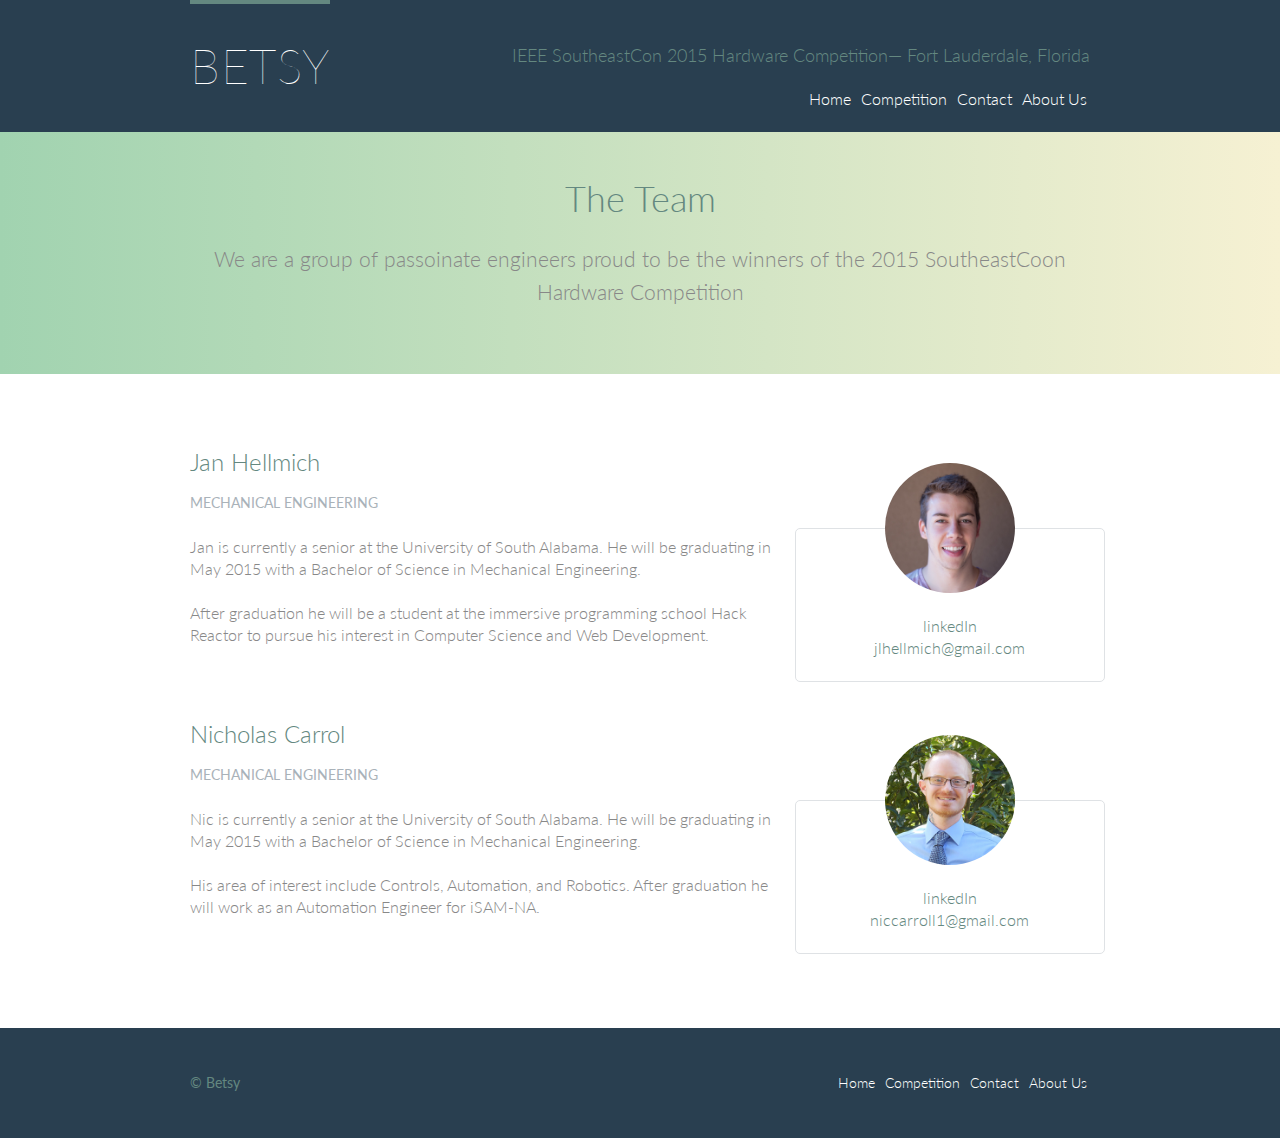
==== about.html @ 8e213bd1 "project website added" ====
<!DOCTYPE html>

<html>

	<head> 

		<meta charset="utf-8">
		<title>Betsy</title>
		<link rel="stylesheet" href="css/main.css">
		<link rel="stylesheet" href="http://fonts.googleapis.com/css?family=Lato:100,300,400">

	</head>

	<body>

		<!-- HEADER -->

		<header class="primary-header container group">
 
			<h1 class="logo"> 

				<a href="index.html">Betsy</a>

			</h1>

			<h4 class="tagline">IEEE SoutheastCon 2015 Hardware Competition&mdash; Fort Lauderdale, Florida</h3> 

			<nav class="nav primary-nav"> 

				<ul>
					<li><a href="index.html">Home</a></li>
					<li><a href="competition.html">Competition</a></li>
					<li><a href="contact.html">Contact</a></li>
					<li><a href="about.html">About Us</a></li>
				</ul>

			</nav>

		</header>

		<!-- MAIN CONTENT -->

		<!-- LEAD -->

		<section class="row-alt">
			<div class="lead container">

				<h1>The Team</h1>

				<p>We are a group of passoinate engineers proud to be the winners of the 2015 SoutheastCoon Hardware Competition</p>

			</div>
		</section>


		<section class="row">

			<div class="grid h2-alt">
				
				<section class="team col-2-3">
					
					<h2>Jan Hellmich</h2>
           			<h5>Mechanical Engineering</h5>

           			<p>Jan is currently a senior at the University of South Alabama. He will be graduating in May 2015 with a Bachelor of Science in Mechanical Engineering.</p>
           			<p>After graduation he will be a student at the immersive programming school Hack Reactor to pursue his interest in Computer Science and Web Development.</p> 

				</section><!--

				--><aside class="team-info col-1-3">
					
					<img src="img/team/jan.jpg" alt="Jan Hellmich">

					<ul>
						<li><a href="https://www.linkedin.com/pub/jan-hellmich/98/a23/820">linkedIn</a></li>
						<li><a href="mailto:jlhellmich@gmail.com">jlhellmich@gmail.com</a></li>

					</ul>

				</aside>


				<section class="team col-2-3">
					
					<h2>Nicholas Carrol</h2>
           			<h5>Mechanical Engineering</h5>

           			<p>Nic is currently a senior at the University of South Alabama. He will be graduating in May 2015 with a Bachelor of Science in Mechanical Engineering.</p>
           			<p>His area of interest include Controls, Automation, and Robotics. After graduation he will work as an Automation Engineer for iSAM-NA.</p>

				</section><!--

				--><aside class="team-info col-1-3">
					
					<img src="img/team/nic.jpg" alt="Nicholas Carrol">

					<ul>
						<li><a href="https://www.linkedin.com/in/nicholasalancarroll">linkedIn</a></li>
						<li><a href="mailto:niccarroll1@gmail.com">niccarroll1@gmail.com</a></li>
					</ul>

				</aside>

			</div>
			

		</section>



		<!-- FOOTER -->

		<footer class="primary-footer container group">

      		<small>&copy; Betsy</small>

      		<nav class="nav">

      			 <ul>
					<li><a href="index.html">Home</a></li>
					<li><a href="competition.html">Competition</a></li>
					<li><a href="contact.html">Contact</a></li>
					<li><a href="about.html">About Us</a></li>
				</ul>

      		</nav>

    	</footer>
---- css/main.css ----
/* http://meyerweb.com/eric/tools/css/reset/
   v2.0 | 20110126
   License: none (public domain)
*/

html, body, div, span, applet, object, iframe,
h1, h2, h3, h4, h5, h6, p, blockquote, pre,
a, abbr, acronym, address, big, cite, code,
del, dfn, em, img, ins, kbd, q, s, samp,
small, strike, strong, sub, sup, tt, var,
b, u, i, center,
dl, dt, dd, ol, ul, li,
fieldset, form, label, legend,
table, caption, tbody, tfoot, thead, tr, th, td,
article, aside, canvas, details, embed,
figure, figcaption, footer, header, hgroup,
menu, nav, output, ruby, section, summary,
time, mark, audio, video {
  margin: 0;
  padding: 0;
  border: 0;
  font-size: 100%;
  font: inherit;
  vertical-align: baseline;
}
/* HTML5 display-role reset for older browsers */
article, aside, details, figcaption, figure,
footer, header, hgroup, menu, nav, section {
  display: block;
}
body {
  line-height: 1;
}
ol, ul {
  list-style: none;
}
blockquote, q {
  quotes: none;
}
blockquote:before, blockquote:after,
q:before, q:after {
  content: '';
  content: none;
}
table {
  border-collapse: collapse;
  border-spacing: 0;
}

/*
  ========================================
  Clearfix
  ========================================
*/

.group:before,
.group:after {
  content: "";
  display: table;
}
.group:after {
  clear: both;
}
.group {
  clear: both;
  *zoom: 1;
}

/*
  ========================================
  Custom styles
  ========================================
*/


body
{
	background: #293f50;
	color: #888;
	font: 300 16px/22px "Lato", "Open Sans", "Helvetica Neue", Helvetica, Arial, sans-serif;
}


/*
  ========================================
  Grid
  ========================================
*/

*,
*:before,
*:after {
  -webkit-box-sizing: border-box;
     -moz-box-sizing: border-box;
          box-sizing: border-box;
}

.container {
  padding-left: 30px;
  padding-right: 30px;
}

.container,
.grid
{
	margin: 0 auto;
	width: 960px;
}

.grid,
.col-1-3,
.col-2-3 {
  padding-left: 15px;
  padding-right: 15px;
}
.col-1-3,
.col-2-3  {
  display: inline-block;
  vertical-align: top;
}
.col-1-3 {
  width: 33.33%;
}
.col-2-3 {
  width: 66.66%;
}

/*
  ========================================
  TYPOGRAPHY
  ========================================
*/

h1, h2, h3, h4 {
  color: #648880;
}
h1, h3, h4, h5, p {
  margin-bottom: 22px;
}
h1 {
  font-size: 36px;
  line-height: 44px;
}
h2 {
  font-size: 24px;
  line-height: 44px;
}
h3 {
  font-size: 21px;
}
h4 {
  font-size: 18px;
}
h5 {
  color: #a9b2b9;
  font-size: 14px;
  font-weight: 400;
  text-transform: uppercase;
}
.h2-alt h2{
  margin-bottom: 8px;
}

/*
  ========================================
  Links
  ========================================
*/

a {
  color: #648880;
  text-decoration: none;
}
a:hover {
  color: #a9b2b9;
}
p a {
  border-bottom: 1px solid #dfe2e5;
}
.primary-header a,
.primary-footer a {
  color: #fff;
}
.primary-header a:hover,
.primary-footer a:hover {
  color: #648880;
}

/*
  ========================================
  Leads
  ========================================
*/

.lead
{
  text-align: center;
}

.lead p
{
  font-size: 21px;
  line-height: 33px;
}


/*
  ========================================
  ROWS
  ========================================
*/

.row
{
	min-width: 960px;
	background: #fff;
	padding: 66px 0 44px 0;
}


.row-alt 
{
  min-width: 960px;
  background: #cbe2c1;
  background: -webkit-linear-gradient(to right, #a1d3b0, #f6f1d3);
  background:    -moz-linear-gradient(to right, #a1d3b0, #f6f1d3);
  background:         linear-gradient(to right, #a1d3b0, #f6f1d3);
  padding: 44px 0 44px 0;

}

.h2-padding {
  padding-top: 48px;
}

/*
  ========================================
  Primary header
  ========================================
*/

.logo
{
  border-top: 4px solid #648880;
  float: left;
  font-size: 48px;
  font-weight: 100;
  letter-spacing: .5px;
  line-height: 44px;
  padding: 40px 0 22px 0;
  text-transform: uppercase;
}

.tagline
{
  margin: 44px 0 22px 0;
  text-align: right;
}

/*
  ========================================
  Primary footer
  ========================================
*/

.primary-footer {
  color: #648880;
  font-size: 14px;
  padding-bottom: 44px;
  padding-top: 44px;
}
.primary-footer small {
  float: left;
  font-weight: 400;
}


/*
  ========================================
  NAVIGATION
  ========================================
*/

.nav
{
	text-align: right;
}

.nav li
{
	display: inline-block;
	margin: 0 3px;
	vertical-align: top;
}

/*
  ========================================
  HOME
  ========================================
*/

.btn {
  border-radius: 5px;
  color: #fff;
  cursor: pointer;
  display: inline-block;
  font-weight: 400;
  letter-spacing: .5px;
  margin: 0;
  text-transform: uppercase;
  border: 1px solid #fff;
  padding: 5px 25px;
}

.btn:hover {
  background: #fff;
  color: #648880;
}

.hero 
{
  color: #fff;
  line-height: 44px;
  padding: 36px 0 60px 0;
  text-align: center;
}

.hero h2
{
	font-size: 36px;
}

.hero p
{
	padding-top: 8px;
}

.hero img {
  width: 50%;
  border-radius: 5px;
}

.teaser img {
  display: block;
  max-width: 100%;
  border-radius: 5px;
  margin-bottom: 22px;
}


/*
  ========================================
  COMPETITION
  ========================================
*/

.board img 
{
  max-width: 100%;
  margin-bottom: 44px;
}

.board ul
{
  list-style: circle;
}

h2
{
  margin-bottom: 46px;
}

table {
  margin-bottom: 44px;
  width: 100%;
}

table h4 {
  margin-bottom: 10px;
}

td {
  text-align: center;
}

thead {
  line-height: 44px;
}

thead th {
  color: #648880;
  font-size: 24px;
}

tbody th,
tbody td {
  border-top: 1px solid #dfe2e5;
  vertical-align: middle;
}

tbody th {
  padding: 10px 0;
}

.tbl-task{
  width: 40%;
}

.tbl-score {
  width: 15%;
}

.comp-vid {
  padding-top: 66px;
  padding-bottom: 22px;
}


/*
  ========================================
  ABOUT US
  ========================================
*/

.team-info {
  border: 1px solid #dfe2e5;
  border-radius: 5px;
  margin-top: 88px;
  padding-bottom: 22px;
  text-align: center;
}

.team {
  margin-bottom: 44px;
}

.team-info img {
  border-radius: 50%;
  height: 130px;
  margin: -66px 0 22px 0;
  vertical-align: top
}
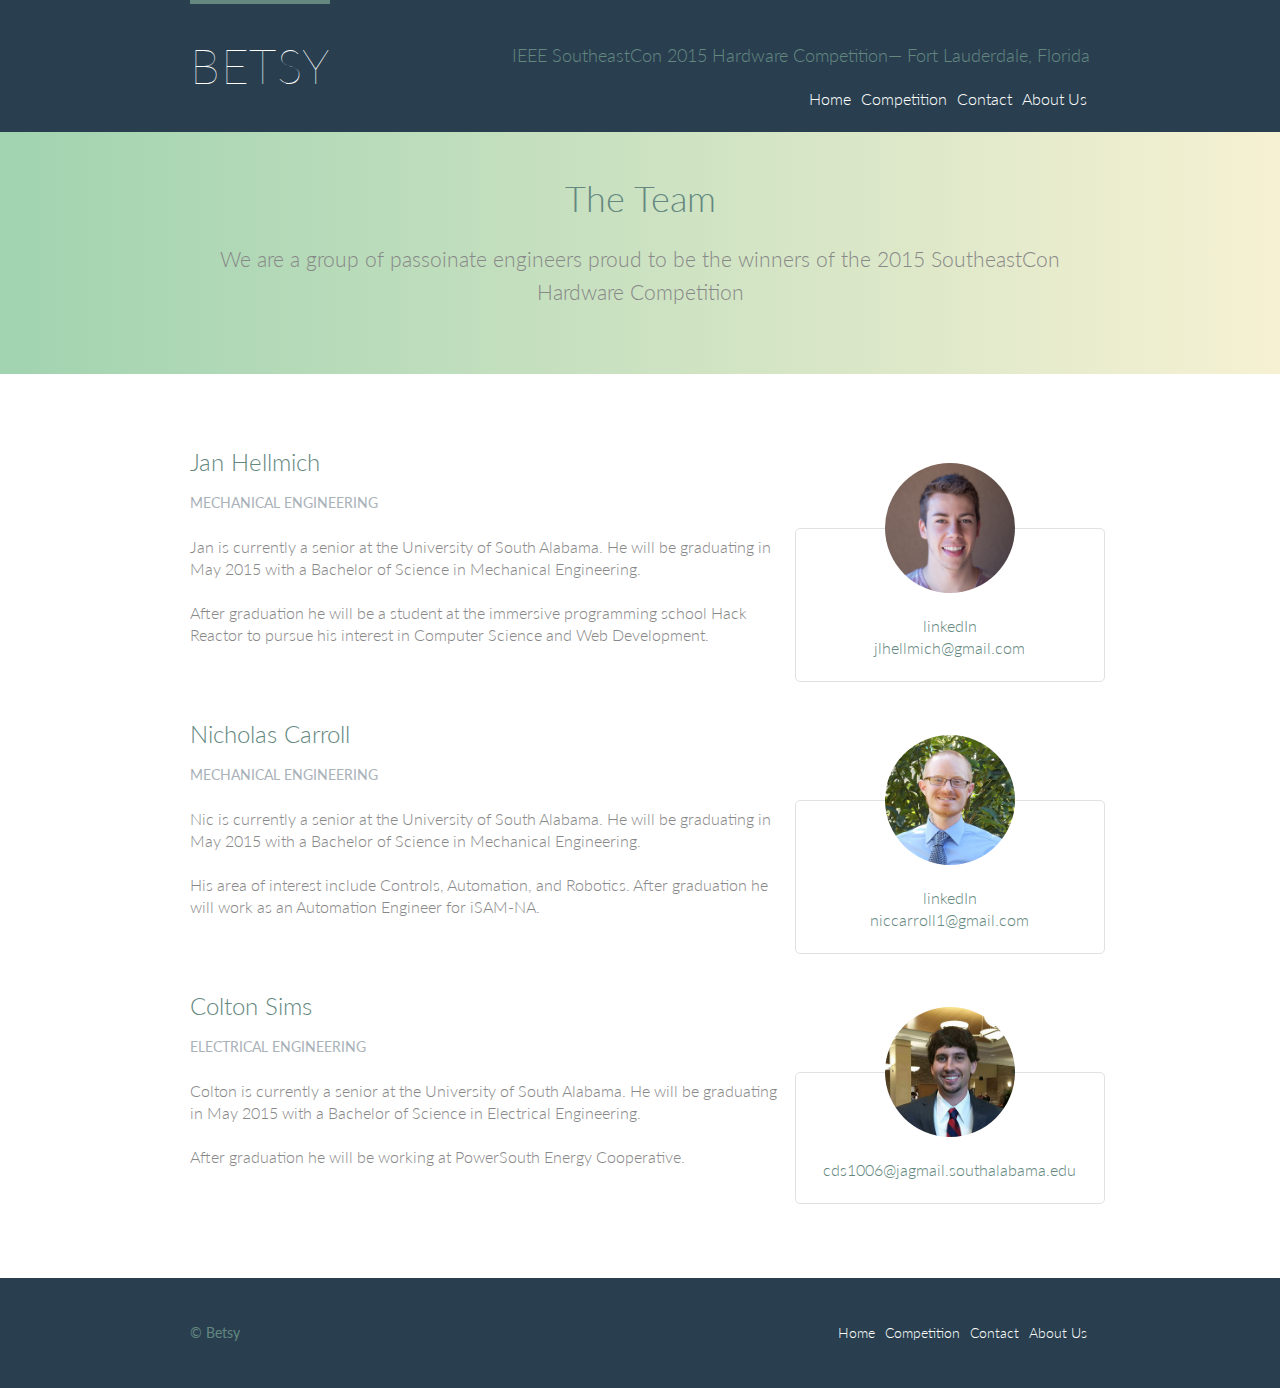
==== commit 9563ab31: "Added Colton to team" ====
--- a/about.html
+++ b/about.html
@@ -47,7 +47,7 @@
 
 				<h1>The Team</h1>
 
-				<p>We are a group of passoinate engineers proud to be the winners of the 2015 SoutheastCoon Hardware Competition</p>
+				<p>We are a group of passoinate engineers proud to be the winners of the 2015 SoutheastCon Hardware Competition</p>
 
 			</div>
 		</section>
@@ -82,7 +82,7 @@
 
 				<section class="team col-2-3">
 					
-					<h2>Nicholas Carrol</h2>
+					<h2>Nicholas Carroll</h2>
            			<h5>Mechanical Engineering</h5>
 
            			<p>Nic is currently a senior at the University of South Alabama. He will be graduating in May 2015 with a Bachelor of Science in Mechanical Engineering.</p>
@@ -101,6 +101,28 @@
 
 				</aside>
 
+
+				<section class="team col-2-3">
+					
+					<h2>Colton Sims</h2>
+           			<h5>Electrical Engineering</h5>
+
+           			<p>Colton is currently a senior at the University of South Alabama. He will be graduating in May 2015 with a Bachelor of Science in Electrical Engineering.</p>
+           			<p>After graduation he will be working at PowerSouth Energy Cooperative.</p>
+
+				</section><!--
+
+				--><aside class="team-info col-1-3">
+					
+					<img src="img/team/colton.jpg" alt="Colton Sims">
+
+					<ul>
+						<li><a href="mailto:cds1006@jagmail.southalabama.edu">cds1006@jagmail.southalabama.edu</a></li>
+					</ul>
+
+				</aside>
+
+				
 			</div>
 			
 
--- a/css/main.css
+++ b/css/main.css
@@ -440,3 +440,28 @@
   margin: -66px 0 22px 0;
   vertical-align: top
 }
+
+/*
+  ========================================
+  CONTACT
+  ========================================
+*/
+
+.contact-brannon {
+  text-align: center;
+  padding-top: 20px;
+  text-transform: uppercase;
+}
+
+.contact-info {
+  margin-top: 88px;
+  padding-bottom: 22px;
+  text-align: center;
+}
+
+.contact-info img {
+  border-radius: 50%;
+  height: 130px;
+  margin: -40px 0 22px 0;
+  vertical-align: top
+}
